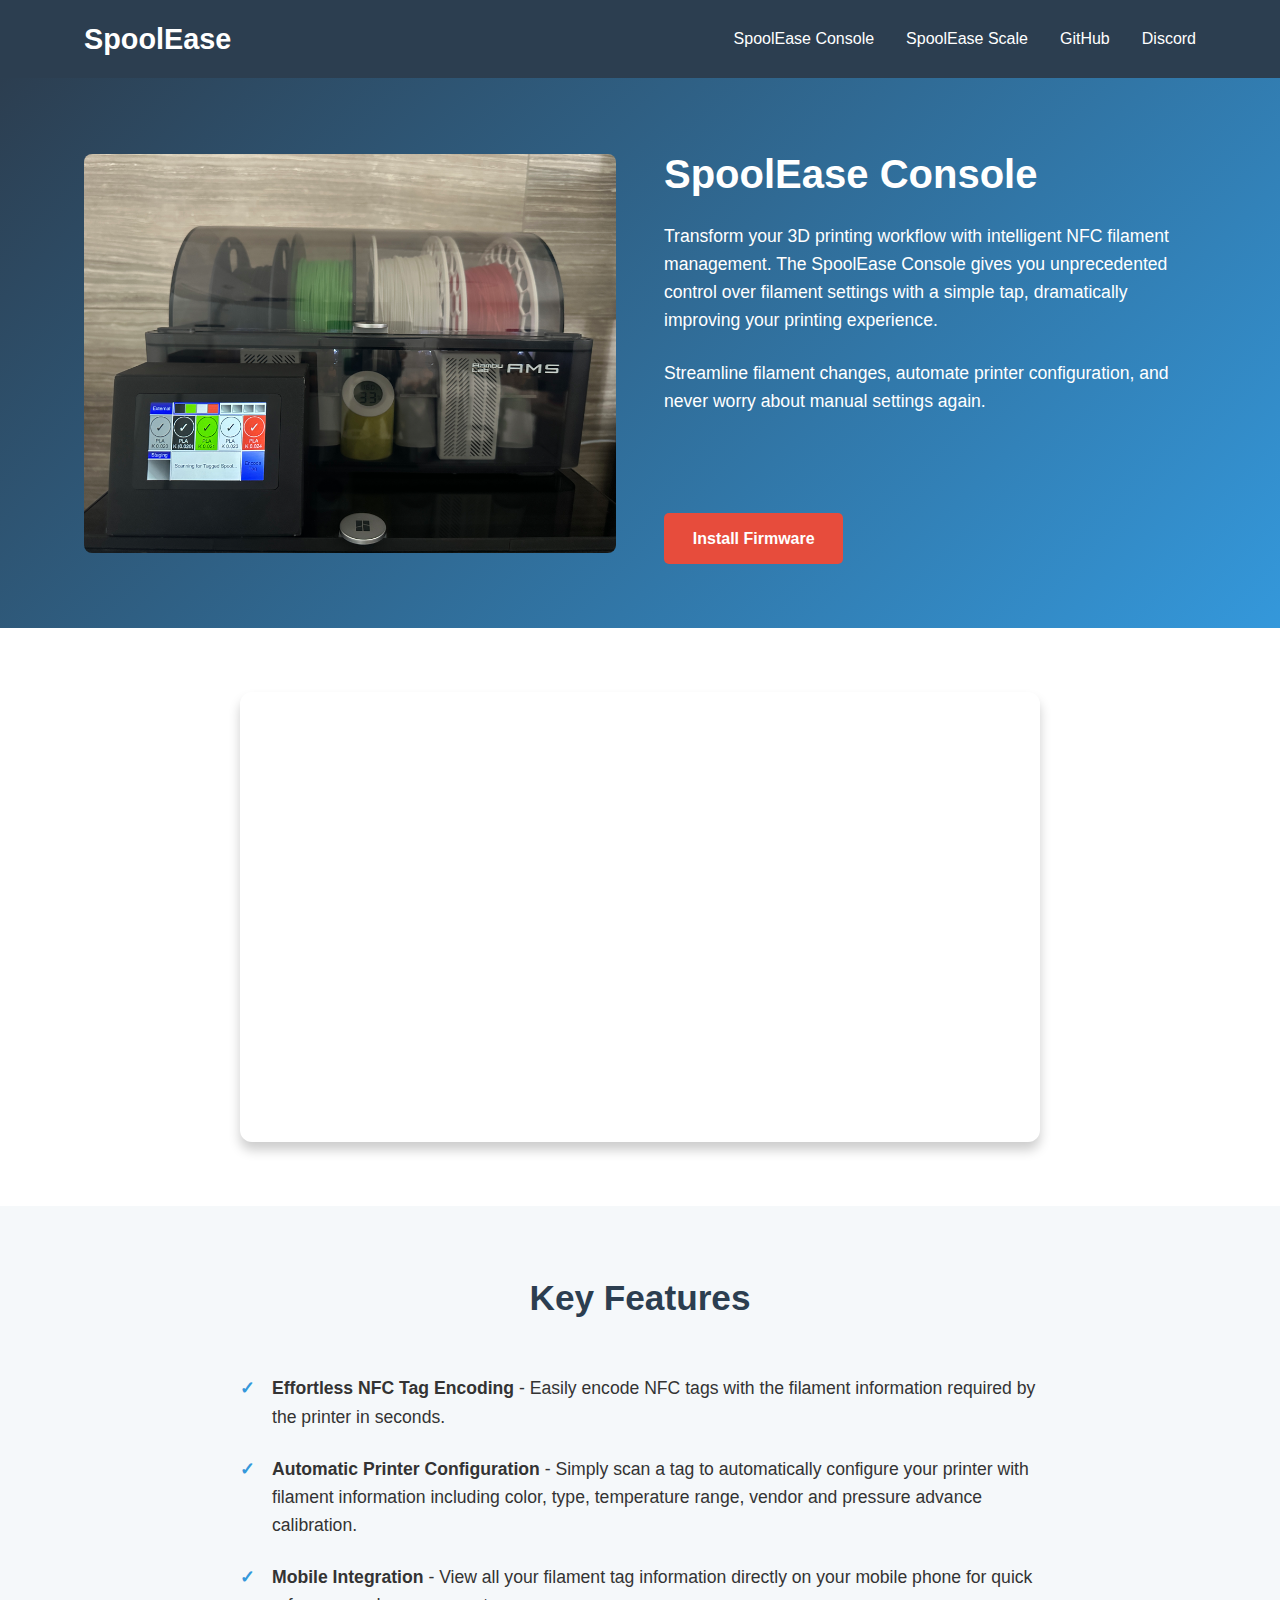
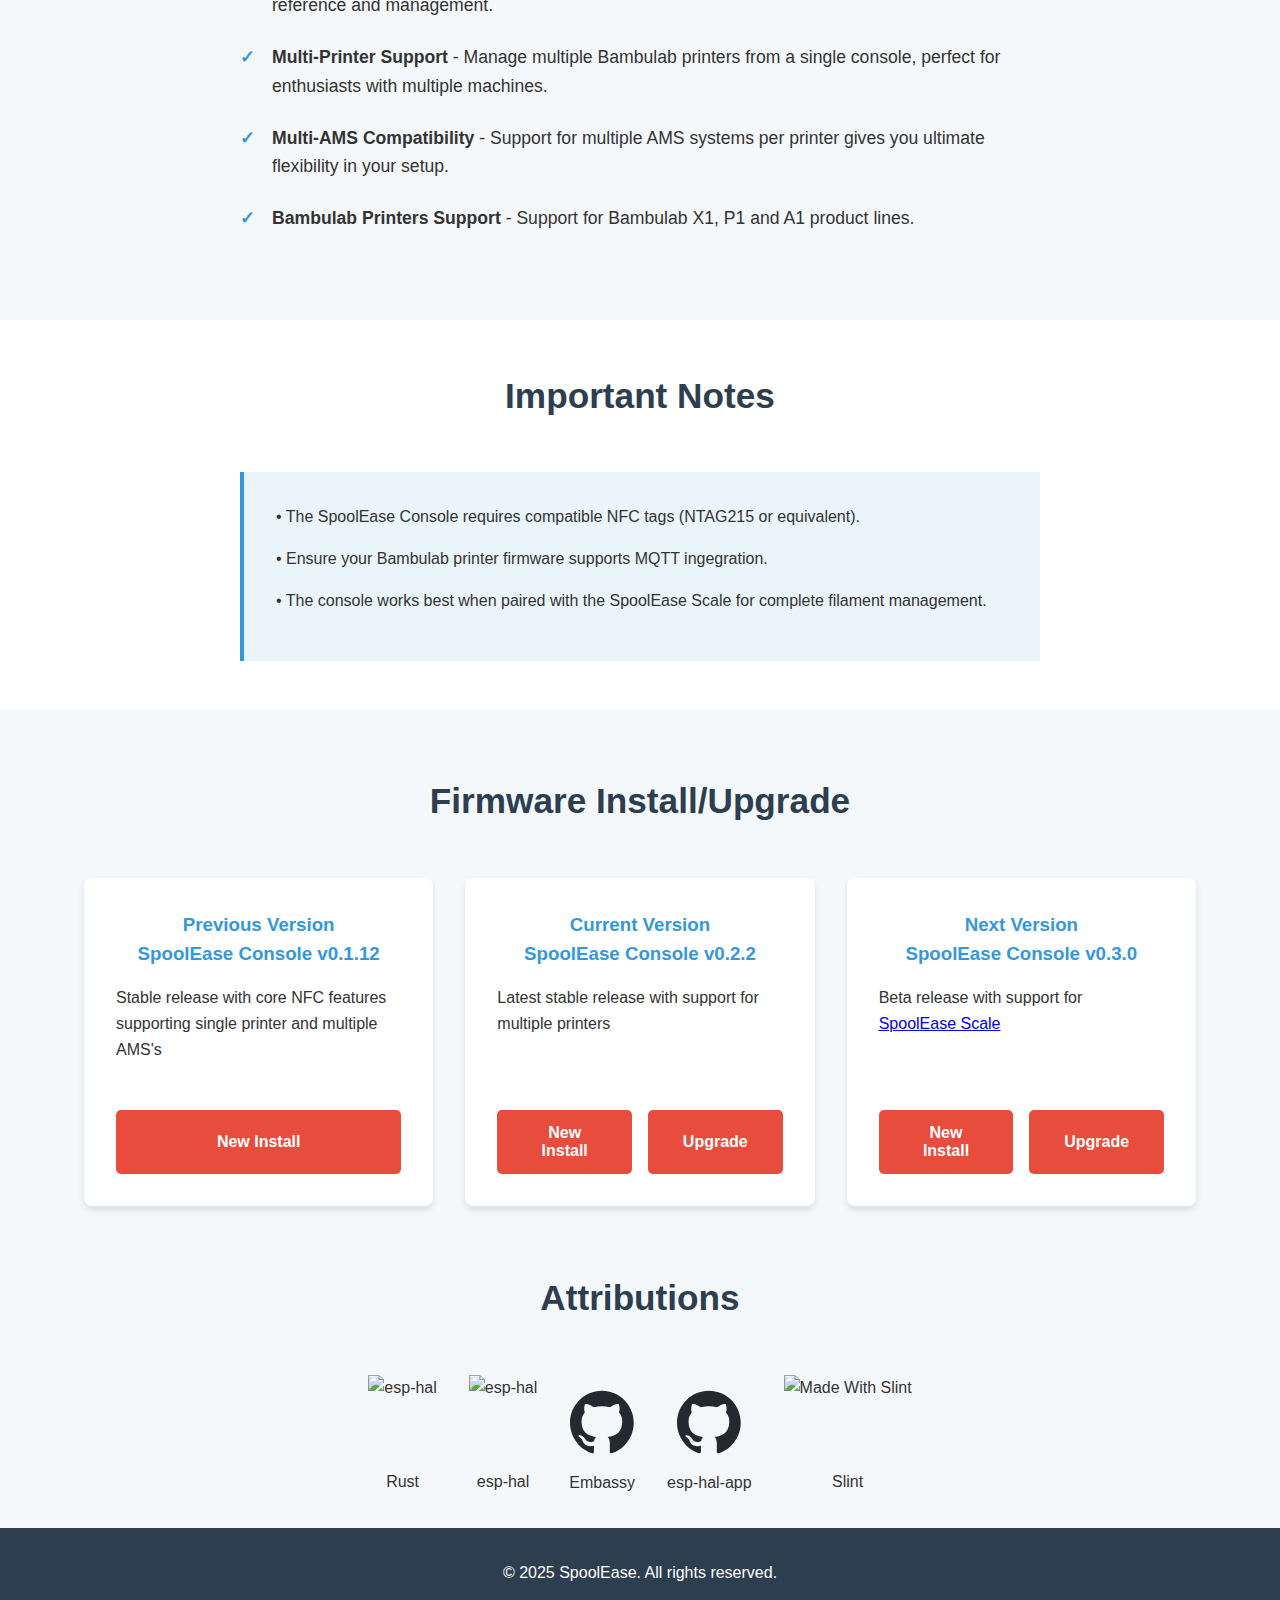
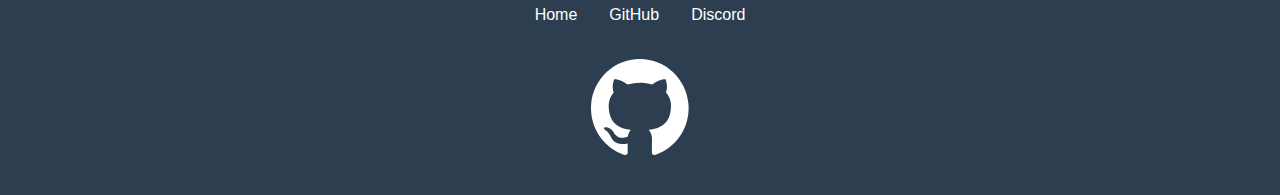
==== docs/console.html @ fec979e2 "move docs2 do docs" ====
<!doctype html>
<html lang="en">
  <head>
    <meta charset="UTF-8" />
    <meta name="viewport" content="width=device-width, initial-scale=1.0" />
    <title>SpoolEase Console - Smart NFC Filament Control</title>
    <link rel="stylesheet" href="styles.css" />
    <script
      type="module"
      src="scripts/esp-web-tools/install-button.js"
    ></script>
  </head>
  <body>
    <header>
      <div class="container">
        <nav>
          <a href="index.html" class="logo">SpoolEase</a>
          <ul class="nav-links">
            <li><a href="console.html">SpoolEase Console</a></li>
            <li><a href="scale.html">SpoolEase Scale</a></li>
            <li>
              <a href="https://github.com/yanshay/spoolease" target="_blank"
                >GitHub</a
              >
            </li>
            <li>
              <a href="https://discord.gg/6brKUCERcQ" target="_blank"
                >Discord</a
              >
            </li>
          </ul>
        </nav>
      </div>
    </header>

    <section class="product-hero">
      <div class="container">
        <div class="product-overview">
          <div class="product-image">
            <img
              src="assets/SpoolEaseConsole.jpg"
              alt="SpoolEase Console"
              width="100%"
            />
          </div>
          <div class="product-details">
            <h1>SpoolEase Console</h1>
            <p>
              Transform your 3D printing workflow with intelligent NFC filament
              management. The SpoolEase Console gives you unprecedented control
              over filament settings with a simple tap, dramatically improving
              your printing experience.
            </p>
            <p>
              Streamline filament changes, automate printer configuration, and
              never worry about manual settings again.
            </p>
            <a href="#firmware" class="btn" style="margin-top: 74px"
              >Install Firmware</a
            >
          </div>
        </div>
      </div>
    </section>

    <section class="product-video">
      <div class="container">
        <div class="video-wrapper">
          <div class="video">
            <iframe
              src="https://www.youtube.com/embed/WKIBzVbrhOg?autoplay=1&mute=1&loop=1&playlist=WKIBzVbrhOg"
              allowfullscreen
            ></iframe>
          </div>
        </div>
      </div>
    </section>

    <section class="features">
      <div class="container">
        <h2 class="section-title">Key Features</h2>
        <ul class="features-list">
          <li>
            <strong>Effortless NFC Tag Encoding</strong> - Easily encode NFC
            tags with the filament information required by the printer in
            seconds.
          </li>
          <li>
            <strong>Automatic Printer Configuration</strong> - Simply scan a tag
            to automatically configure your printer with filament information
            including color, type, temperature range, vendor and pressure
            advance calibration.
          </li>
          <li>
            <strong>Mobile Integration</strong> - View all your filament tag
            information directly on your mobile phone for quick reference and
            management.
          </li>
          <li>
            <strong>Multi-Printer Support</strong> - Manage multiple Bambulab
            printers from a single console, perfect for enthusiasts with
            multiple machines.
          </li>
          <li>
            <strong>Multi-AMS Compatibility</strong> - Support for multiple AMS
            systems per printer gives you ultimate flexibility in your setup.
          </li>
          <li>
            <strong>Bambulab Printers Support</strong> - Support for Bambulab X1, P1 and A1 product lines.
          </li>
        </ul>
      </div>
    </section>

    <section class="notes">
      <div class="container">
        <h2 class="section-title">Important Notes</h2>
        <div class="notes-content">
          <p>
            • The SpoolEase Console requires compatible NFC tags (NTAG215 or
            equivalent).
          </p>
          <p>
            • Ensure your Bambulab printer firmware supports MQTT ingegration.
          </p>
          <p>
            • The console works best when paired with the SpoolEase Scale for
            complete filament management.
          </p>
        </div>
      </div>
    </section>

    <section id="firmware" class="firmware">
      <div class="container">
        <h2 class="section-title">Firmware Install/Upgrade</h2>
        <div class="firmware-options">
          <div class="firmware-card">
            <div class="firmware-description">
              <h3>Previous Version<br/>SpoolEase Console v0.1.12</h3>
              <p>
                Stable release with core NFC features supporting single printer
                and multiple AMS's
              </p>
            </div>
            <div class="firmware-buttons">
              <esp-web-install-button
                style="grid-column: span 2"
                id="prev-new-install"
                manifest="https://raw.githubusercontent.com/yanshay/spoolease-bin/refs/heads/main/bins/web-install/manifest-new-0.1.12.json"
              >
                <button slot="activate" class="btn single-button">
                  New Install
                </button>
              </esp-web-install-button>
            </div>
          </div>
          <div class="firmware-card">
            <div class="firmware-description">
              <h3>Current Version<br/>SpoolEase Console v0.2.2</h3>
              <p>Latest stable release with support for multiple printers</p>
            </div>
            <div class="firmware-buttons">
              <esp-web-install-button
                id="curr-new-install"
                manifest="https://raw.githubusercontent.com/yanshay/spoolease-bin/refs/heads/main/bins/web-install/manifest-new-0.2.3.json"
              >
                <button slot="activate" class="btn">New Install</button>
              </esp-web-install-button>

              <esp-web-install-button
                id="curr-upgrade"
                manifest="https://raw.githubusercontent.com/yanshay/spoolease-bin/refs/heads/main/bins/web-install/manifest-upgrade-0.2.3.json"
              >
                <button slot="activate" class="btn">Upgrade</button>
              </esp-web-install-button>
            </div>
          </div>
          <div class="firmware-card">
            <div class="firmware-description">
              <h3>Next Version<br/>SpoolEase Console v0.3.0</h3>
              <p>
                Beta release with support for
                <a href="scale.html">SpoolEase Scale</a>
              </p>
            </div>
            <div class="firmware-buttons">
              <esp-web-install-button
                id="next-new-install"
                manifest="https://raw.githubusercontent.com/yanshay/spoolease-bin/refs/heads/main/bins/console/web-install/manifest-new-0.3.0.json"
              >
                <button slot="activate" class="btn">New Install</button>
              </esp-web-install-button>

              <esp-web-install-button
                id="next-upgrade"
                manifest="https://raw.githubusercontent.com/yanshay/spoolease-bin/refs/heads/main/bins/console/web-install/manifest-upgrade-0.3.0.json"
              >
                <button slot="activate" class="btn">Upgrade</button>
              </esp-web-install-button>
            </div>
          </div>
        </div>
      </div>
    </section>

    <section class="Attribution">
      <div class="container">
        <h2 class="section-title">Attributions</h2>
        <div class="partners-logos">
          <a
            href="https://www.rust-lang.org/"
            target="_blank"
            class="partner-logo"
          >
            <img
              src="https://www.rust-lang.org/static/images/rust-logo-blk.svg"
              alt="esp-hal"
            />
            <span>Rust</span>
          </a>
          <a
            href="https://github.com/esp-rs/esp-hal"
            target="_blank"
            class="partner-logo"
          >
            <img
              src="https://github.com/esp-rs/esp-hal/raw/main/resources/esp-rs.svg"
              alt="esp-hal"
            />
            <span>esp-hal</span>
          </a>
          <a
            href="https://github.com/embassy-rs/embassy"
            target="_blank"
            class="partner-logo"
          >
            <svg
              width="64"
              viewBox="0 0 98 96"
              width="98"
              height="96"
              xmlns="http://www.w3.org/2000/svg"
            >
              <path
                fill-rule="evenodd"
                clip-rule="evenodd"
                d="M48.854 0C21.839 0 0 22 0 49.217c0 21.756 13.993 40.172 33.405 46.69 2.427.49 3.316-1.059 3.316-2.362 0-1.141-.08-5.052-.08-9.127-13.59 2.934-16.42-5.867-16.42-5.867-2.184-5.704-5.42-7.17-5.42-7.17-4.448-3.015.324-3.015.324-3.015 4.934.326 7.523 5.052 7.523 5.052 4.367 7.496 11.404 5.378 14.235 4.074.404-3.178 1.699-5.378 3.074-6.6-10.839-1.141-22.243-5.378-22.243-24.283 0-5.378 1.94-9.778 5.014-13.2-.485-1.222-2.184-6.275.486-13.038 0 0 4.125-1.304 13.426 5.052a46.97 46.97 0 0 1 12.214-1.63c4.125 0 8.33.571 12.213 1.63 9.302-6.356 13.427-5.052 13.427-5.052 2.67 6.763.97 11.816.485 13.038 3.155 3.422 5.015 7.822 5.015 13.2 0 18.905-11.404 23.06-22.324 24.283 1.78 1.548 3.316 4.481 3.316 9.126 0 6.6-.08 11.897-.08 13.526 0 1.304.89 2.853 3.316 2.364 19.412-6.52 33.405-24.935 33.405-46.691C97.707 22 75.788 0 48.854 0z"
                fill="#24292f"
              />
            </svg>
            <span>Embassy</span>
          </a>
          <a
            href="https://github.com/yanshay/esp-hal-app"
            target="_blank"
            class="partner-logo"
          >
            <svg
              width="64"
              viewBox="0 0 98 96"
              width="98"
              height="96"
              xmlns="http://www.w3.org/2000/svg"
            >
              <path
                fill-rule="evenodd"
                clip-rule="evenodd"
                d="M48.854 0C21.839 0 0 22 0 49.217c0 21.756 13.993 40.172 33.405 46.69 2.427.49 3.316-1.059 3.316-2.362 0-1.141-.08-5.052-.08-9.127-13.59 2.934-16.42-5.867-16.42-5.867-2.184-5.704-5.42-7.17-5.42-7.17-4.448-3.015.324-3.015.324-3.015 4.934.326 7.523 5.052 7.523 5.052 4.367 7.496 11.404 5.378 14.235 4.074.404-3.178 1.699-5.378 3.074-6.6-10.839-1.141-22.243-5.378-22.243-24.283 0-5.378 1.94-9.778 5.014-13.2-.485-1.222-2.184-6.275.486-13.038 0 0 4.125-1.304 13.426 5.052a46.97 46.97 0 0 1 12.214-1.63c4.125 0 8.33.571 12.213 1.63 9.302-6.356 13.427-5.052 13.427-5.052 2.67 6.763.97 11.816.485 13.038 3.155 3.422 5.015 7.822 5.015 13.2 0 18.905-11.404 23.06-22.324 24.283 1.78 1.548 3.316 4.481 3.316 9.126 0 6.6-.08 11.897-.08 13.526 0 1.304.89 2.853 3.316 2.364 19.412-6.52 33.405-24.935 33.405-46.691C97.707 22 75.788 0 48.854 0z"
                fill="#24292f"
              />
            </svg>
            <span>esp-hal-app</span>
          </a>
          <a href="https://slint.dev" target="_blank" class="partner-logo">
            <img
              src="https://raw.githubusercontent.com/slint-ui/slint/refs/heads/master/logo/MadeWithSlint-logo-light.svg"
              alt="Made With Slint"
            />
            <span>Slint</span>
          </a>
        </div>
      </div>
    </section>

    <footer>
      <div class="container">
        <p>&copy; 2025 SpoolEase. All rights reserved.</p>
        <ul class="footer-links">
          <li><a href="index.html">Home</a></li>
          <li><a href="https://github.com/yanshay/spoolease" target="_blank">GitHub</a></li>
          <li>
            <a href="https://discord.gg/6brKUCERcQ" target="_blank"
              >Discord</a
            >
          </li>
        </ul>
        <a
          href="https://github.com/yanshay/spoolease"
          class="github-link"
          target="_blank"
        >
          <svg width="98" height="96" xmlns="http://www.w3.org/2000/svg">
            <path
              fill-rule="evenodd"
              clip-rule="evenodd"
              d="M48.854 0C21.839 0 0 22 0 49.217c0 21.756 13.993 40.172 33.405 46.69 2.427.49 3.316-1.059 3.316-2.362 0-1.141-.08-5.052-.08-9.127-13.59 2.934-16.42-5.867-16.42-5.867-2.184-5.704-5.42-7.17-5.42-7.17-4.448-3.015.324-3.015.324-3.015 4.934.326 7.523 5.052 7.523 5.052 4.367 7.496 11.404 5.378 14.235 4.074.404-3.178 1.699-5.378 3.074-6.6-10.839-1.141-22.243-5.378-22.243-24.283 0-5.378 1.94-9.778 5.014-13.2-.485-1.222-2.184-6.275.486-13.038 0 0 4.125-1.304 13.426 5.052a46.97 46.97 0 0 1 12.214-1.63c4.125 0 8.33.571 12.213 1.63 9.302-6.356 13.427-5.052 13.427-5.052 2.67 6.763.97 11.816.485 13.038 3.155 3.422 5.015 7.822 5.015 13.2 0 18.905-11.404 23.06-22.324 24.283 1.78 1.548 3.316 4.481 3.316 9.126 0 6.6-.08 11.897-.08 13.526 0 1.304.89 2.853 3.316 2.364 19.412-6.52 33.405-24.935 33.405-46.691C97.707 22 75.788 0 48.854 0z"
              fill="#fff"
            />
          </svg>
        </a>
      </div>
    </footer>
  </body>
</html>
---- docs/styles.css ----
:root {
        --primary-color: #3498db;
        --secondary-color: #2c3e50;
        --accent-color: #e74c3c;
        --light-bg: #f5f8fa;
        --dark-text: #333;
        --light-text: #fff;
      }

      * {
        margin: 0;
        padding: 0;
        box-sizing: border-box;
        font-family: "Segoe UI", Tahoma, Geneva, Verdana, sans-serif;
      }

      body {
        background-color: var(--light-bg);
        color: var(--dark-text);
        line-height: 1.6;
      }

      header {
        background-color: var(--secondary-color);
        color: var(--light-text);
        padding: 1rem 0;
        position: sticky;
        top: 0;
        z-index: 100;
      }

      .container {
        width: 90%;
        max-width: 1200px;
        margin: 0 auto;
        padding: 0 20px;
      }

      nav {
        display: flex;
        justify-content: space-between;
        align-items: center;
      }

      .logo {
        font-size: 1.8rem;
        font-weight: 700;
        color: var(--light-text);
        text-decoration: none;
      }

      .nav-links {
        display: flex;
        list-style: none;
      }

      .nav-links li {
        margin-left: 2rem;
      }

      .nav-links a {
        color: var(--light-text);
        text-decoration: none;
        font-weight: 500;
        transition: all 0.3s ease;
      }

      .nav-links a:hover {
        color: var(--primary-color);
      }

      .product-hero {
        padding: 4rem 0;
        background: linear-gradient(
          135deg,
          var(--secondary-color),
          var(--primary-color)
        );
        color: var(--light-text);
      }

      .product-overview {
        display: grid;
        grid-template-columns: 1fr 1fr;
        align-items: center;
        gap: 3rem;
      }

      .product-image {
        width: 100%;
        overflow: hidden;
      }

      .product-image img {
        width: 100%;
        display: block;
        border-radius: 8px; /* needed if image not clipped by parent */
      }

      .product-details h1 {
        font-size: 2.5rem;
        margin-bottom: 1rem;
      }

      .product-details p {
        margin-bottom: 1.5rem;
        font-size: 1.1rem;
      }

      .btn {
        display: inline-block;
        background-color: var(--accent-color);
        color: var(--light-text);
        padding: 0.8rem 1.8rem;
        text-decoration: none;
        border-radius: 5px;
        font-weight: 600;
        transition: all 0.3s ease;
        border: none;
        cursor: pointer;
        font-size: 1rem;
      }

      .btn:hover {
        background-color: #c0392b;
        transform: translateY(-2px);
      }

      .product-video {
        padding: 4rem 0;
        background-color: #fff;
      }

      .video-container {
        max-width: 800px;
        margin: 0 auto;
        box-shadow: 0 10px 20px rgba(0, 0, 0, 0.1);
        border-radius: 8px;
        overflow: hidden;
      }
      .video-wrapper {
        width: 80%;
        margin: 0 auto;
        max-width: 800px;
      }

      .video {
        box-shadow: 0 8px 12px rgba(0, 0, 0, 0.2);
        border-radius: 12px;
        overflow: hidden;
        position: relative;
        width: 100%;
        padding-top: 56.25%; /* 16:9 aspect ratio */
      }
      .video iframe {
        position: absolute;
        top: 0;
        left: 0;
        width: 100%;
        height: 100%;
        border: 0;
      }

      .video-placeholder {
        width: 100%;
        height: 450px;
        background-color: #ddd;
        display: flex;
        justify-content: center;
        align-items: center;
        color: var(--secondary-color);
        font-size: 1.2rem;
      }

      .features {
        padding: 4rem 0;
      }

      .section-title {
        text-align: center;
        margin-bottom: 3rem;
        font-size: 2.2rem;
        color: var(--secondary-color);
      }

      .features-list {
        list-style: none;
        max-width: 800px;
        margin: 0 auto;
      }

      .features-list li {
        margin-bottom: 1.5rem;
        padding-left: 2rem;
        position: relative;
        font-size: 1.1rem;
      }

      .features-list li::before {
        content: "✓";
        position: absolute;
        left: 0;
        color: var(--primary-color);
        font-weight: bold;
      }

      .notes {
        padding: 3rem 0;
        background-color: #fff;
      }

      .notes-content {
        max-width: 800px;
        margin: 0 auto;
        padding: 2rem;
        border-left: 4px solid var(--primary-color);
        background-color: rgba(52, 152, 219, 0.1);
      }

      .notes-content p {
        margin-bottom: 1rem;
      }

      .firmware {
        padding: 4rem 0;
      }

      .firmware-options {
        display: grid;
        grid-template-columns: repeat(auto-fill, minmax(300px, 1fr));
        gap: 2rem;
      }

      .firmware-card {
        display: flex;
        flex-direction: column;
        justify-content: space-between;
        background-color: white;
        border-radius: 8px;
        padding: 2rem;
        box-shadow: 0 4px 6px rgba(0, 0, 0, 0.1);
      }

      .firmware-card h3 {
        color: var(--primary-color);
        margin-bottom: 1rem;
        text-align: center;
      }

      .firmware-buttons {
        display: grid;
        grid-template-columns: 1fr 1fr;
        gap: 1rem;
        margin-top: 1.5rem;
      }

      .firmware-buttons .btn {
        min-height: 4rem;
        width: 100%;
        text-align: center;
      }

      .single-button {
        min-height: 4rem;
        display: block;
        width: 100%;
        margin-top: 1.5rem;
        grid-column: span 2;
      }

      .technology-partners {
        padding: 3rem 0;
        background-color: white;
      }

      .partners-logos {
        display: flex;
        justify-content: center;
        align-items: center;
        gap: 2rem;
        flex-wrap: wrap;
        margin-top: 2rem;
        padding-bottom: 2rem;
      }

      .partner-logo {
        display: flex;
        flex-direction: column;
        align-items: center;
        text-decoration: none;
        color: var(--dark-text);
        transition: transform 0.3s ease;
      }

      .partner-logo:hover {
        transform: translateY(-5px);
      }

      .partner-logo img {
        // width: 64px;
        height: 86px;
        margin-bottom: 0.5rem;
      }

      footer {
        background-color: var(--secondary-color);
        color: var(--light-text);
        padding: 2rem 0;
        text-align: center;
      }

      .footer-links {
        display: flex;
        justify-content: center;
        list-style: none;
        margin: 1rem 0;
      }

      .footer-links li {
        margin: 0 1rem;
      }

      .footer-links a {
        color: var(--light-text);
        text-decoration: none;
      }

      .footer-links a:hover {
        color: var(--primary-color);
      }

      .github-link {
        display: inline-block;
        margin-top: 1rem;
      }

      .github-link img {
        width: 32px;
        height: 32px;
        transition: transform 0.3s ease;
      }

      .github-link:hover img {
        transform: scale(1.1);
      }
      /*
      button a {
        text-decoration: none; 
        color: inherit;
        display: block; 
        width: 100%; 
        height: 100%;
      } */

      @media (max-width: 768px) {
        .product-overview {
          grid-template-columns: 1fr;
        }

        .nav-links {
          display: none;
        }

        .firmware-buttons {
          grid-template-columns: 1fr;
        }
      }
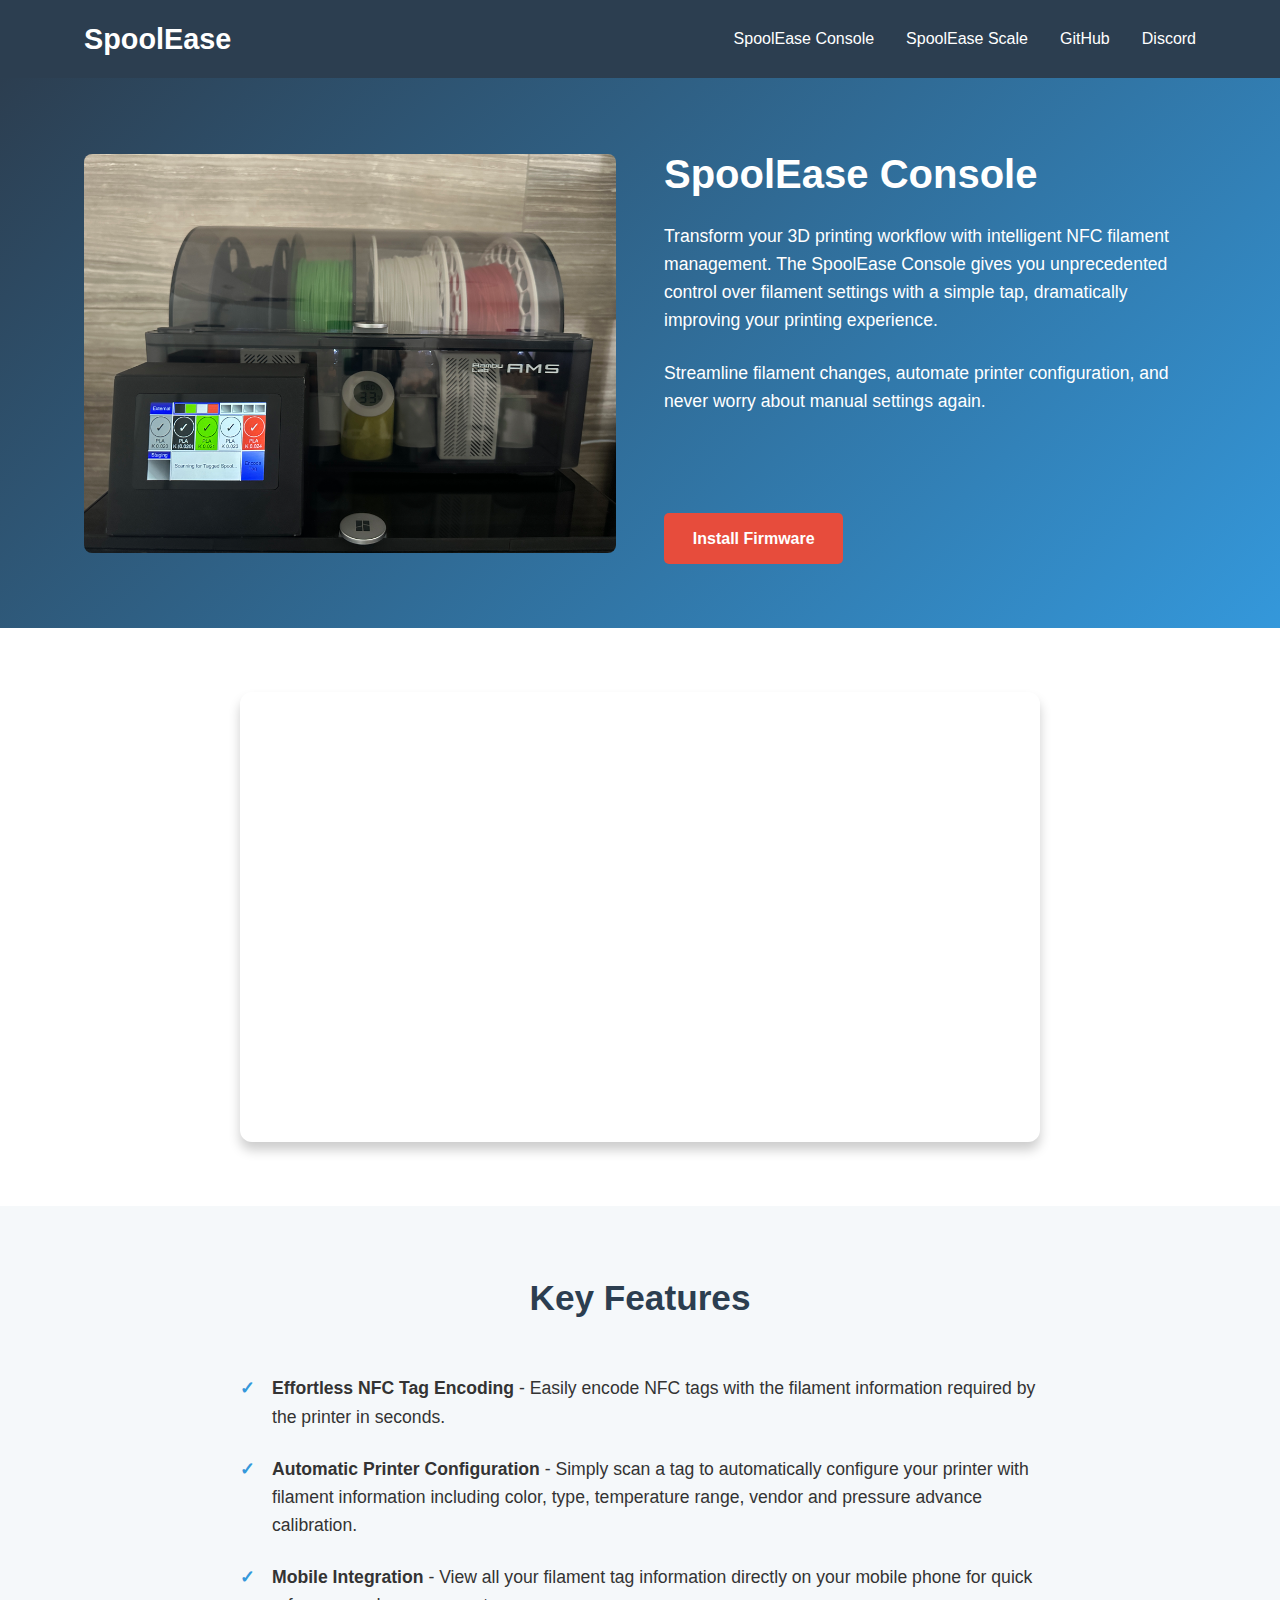
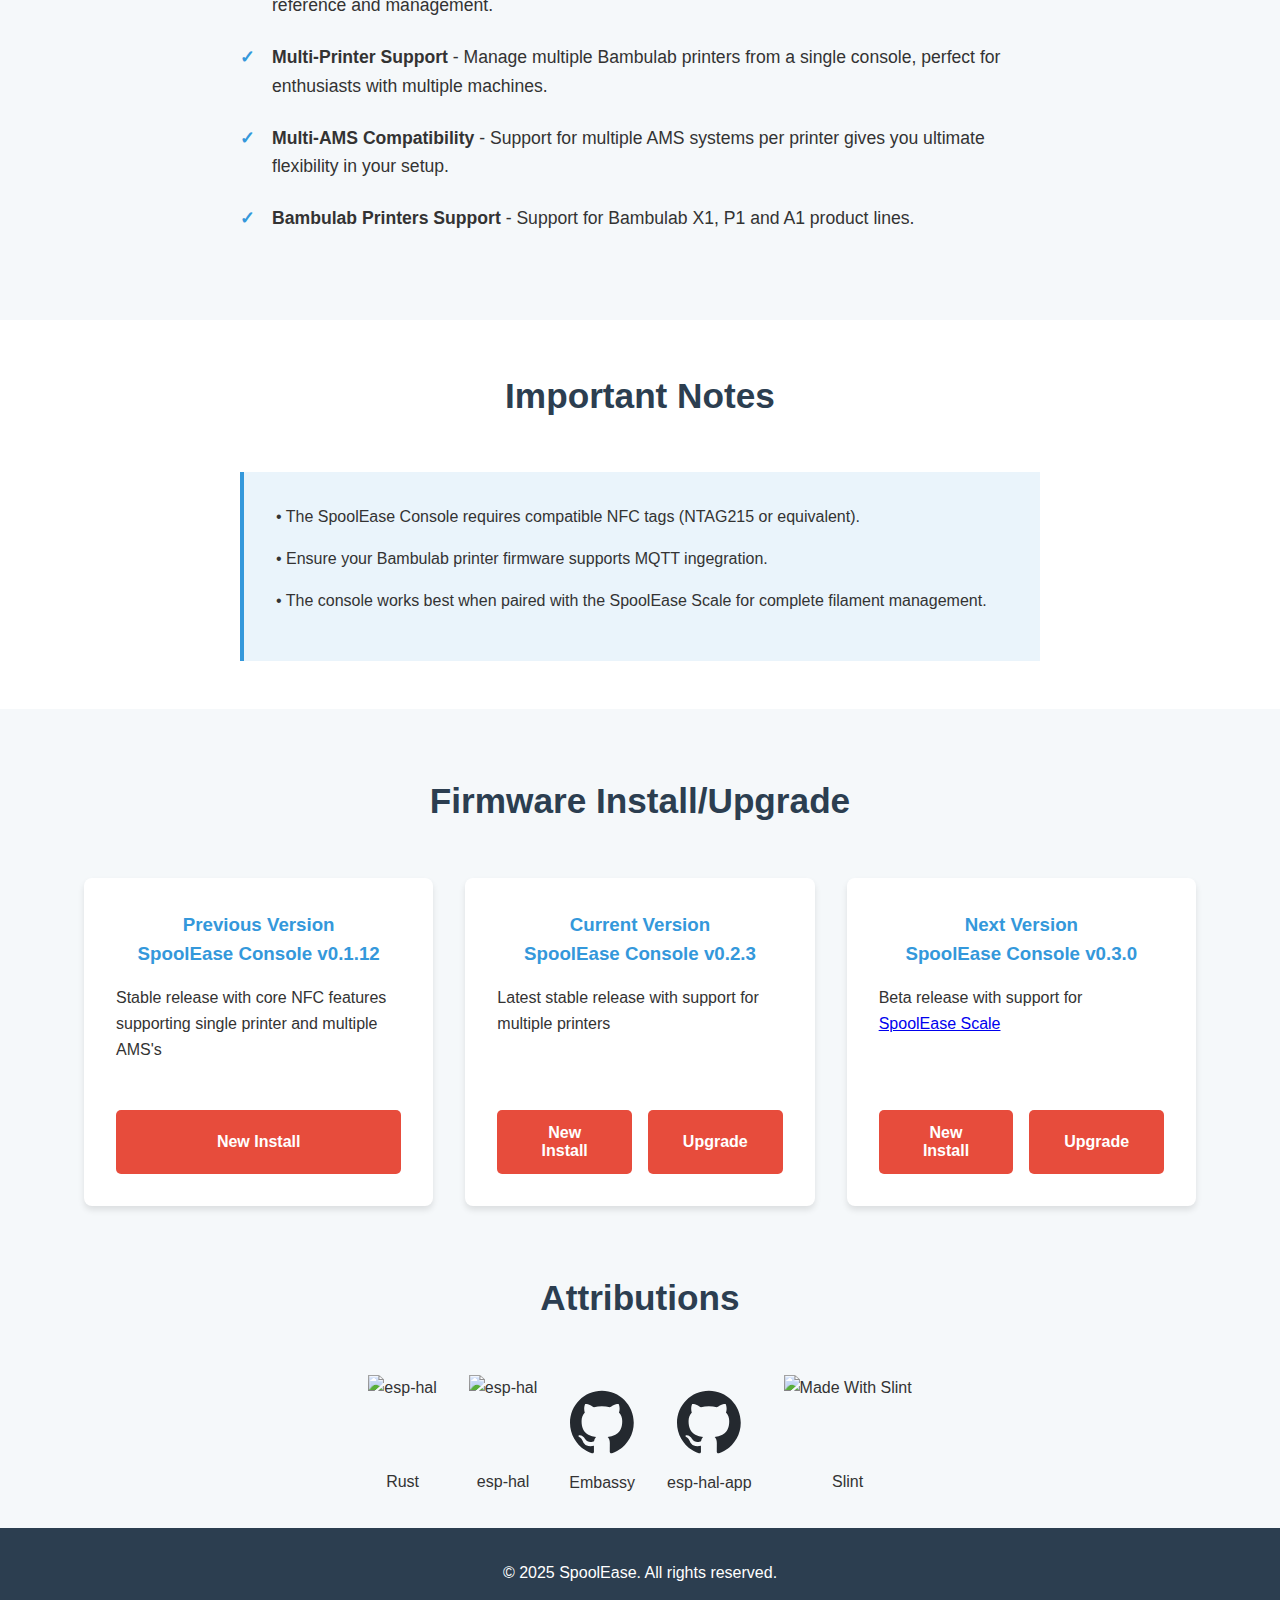
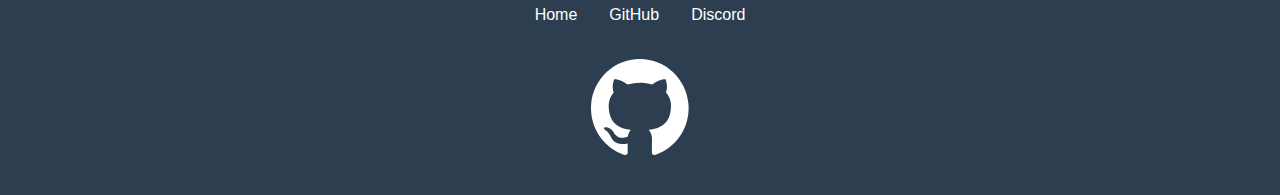
==== commit 1d63d399: "update console to show 0.2.3" ====
--- a/docs/console.html
+++ b/docs/console.html
@@ -157,7 +157,7 @@
           </div>
           <div class="firmware-card">
             <div class="firmware-description">
-              <h3>Current Version<br/>SpoolEase Console v0.2.2</h3>
+              <h3>Current Version<br/>SpoolEase Console v0.2.3</h3>
               <p>Latest stable release with support for multiple printers</p>
             </div>
             <div class="firmware-buttons">
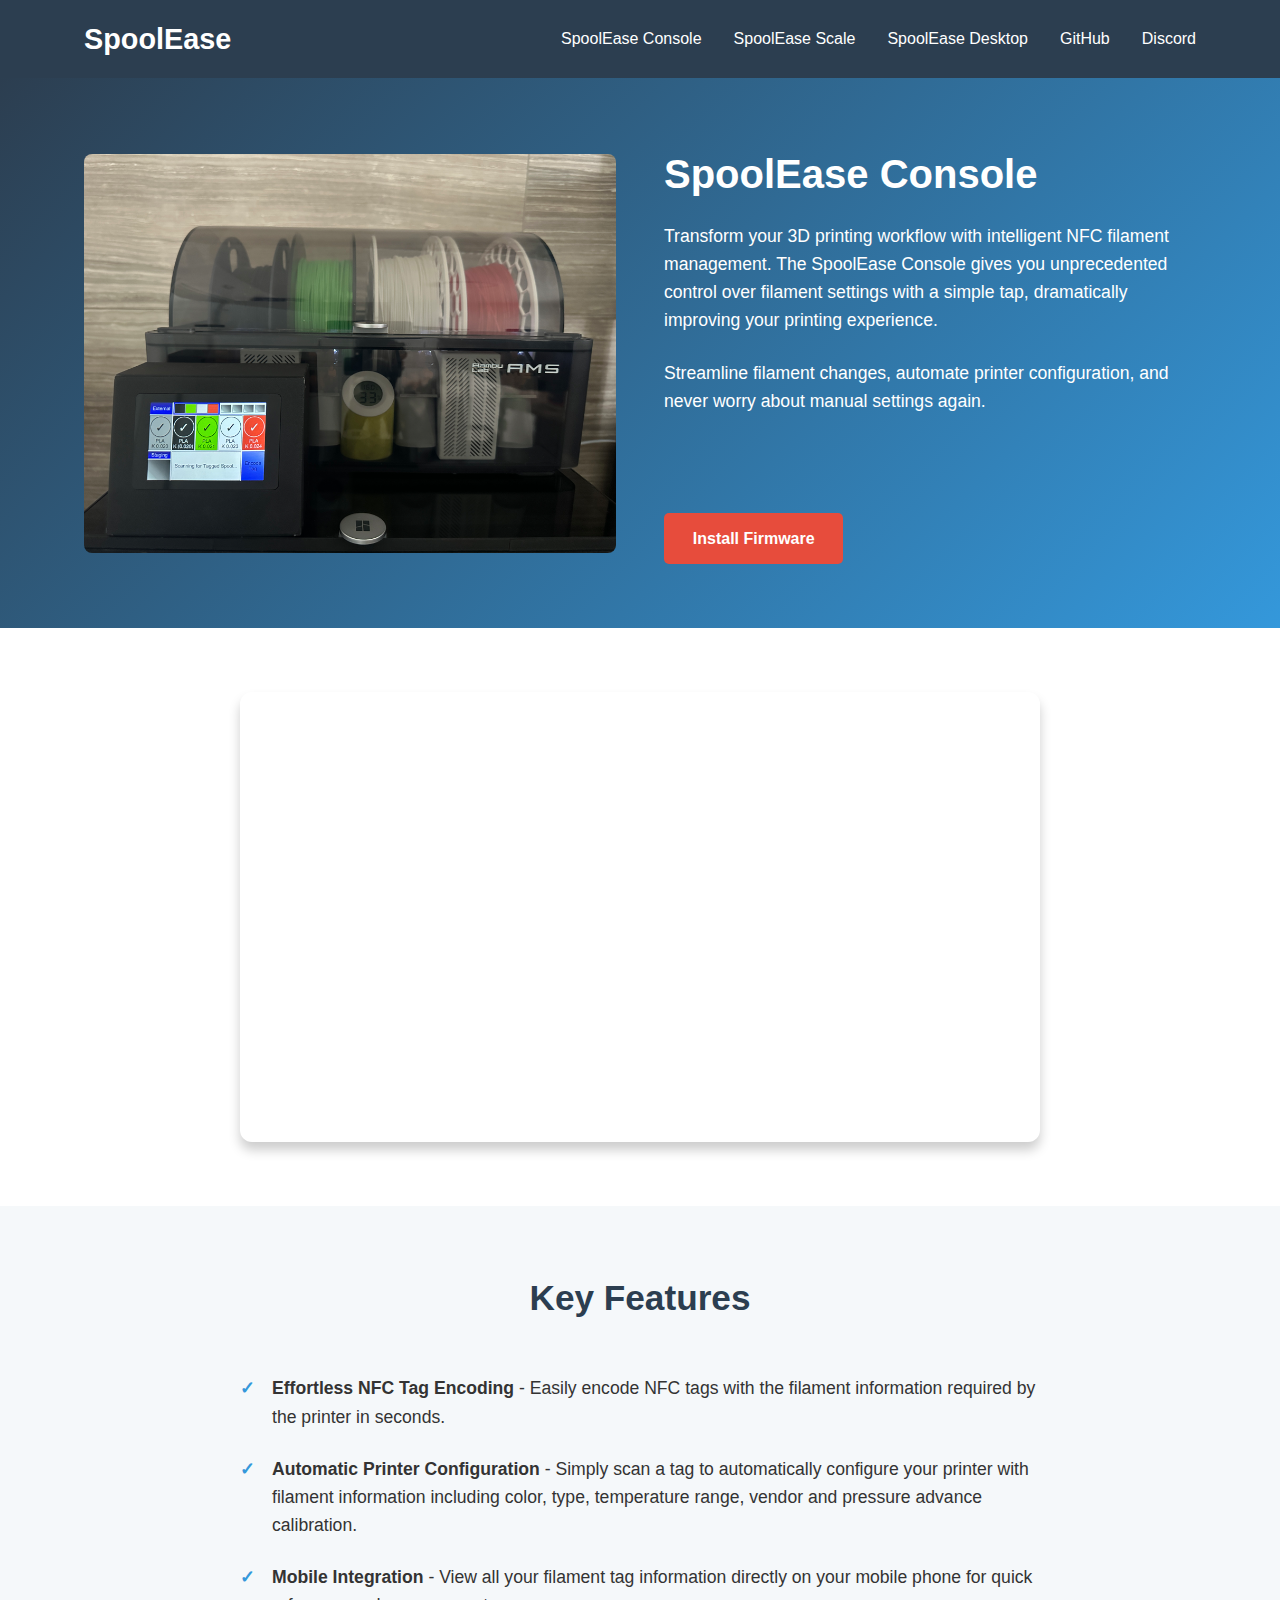
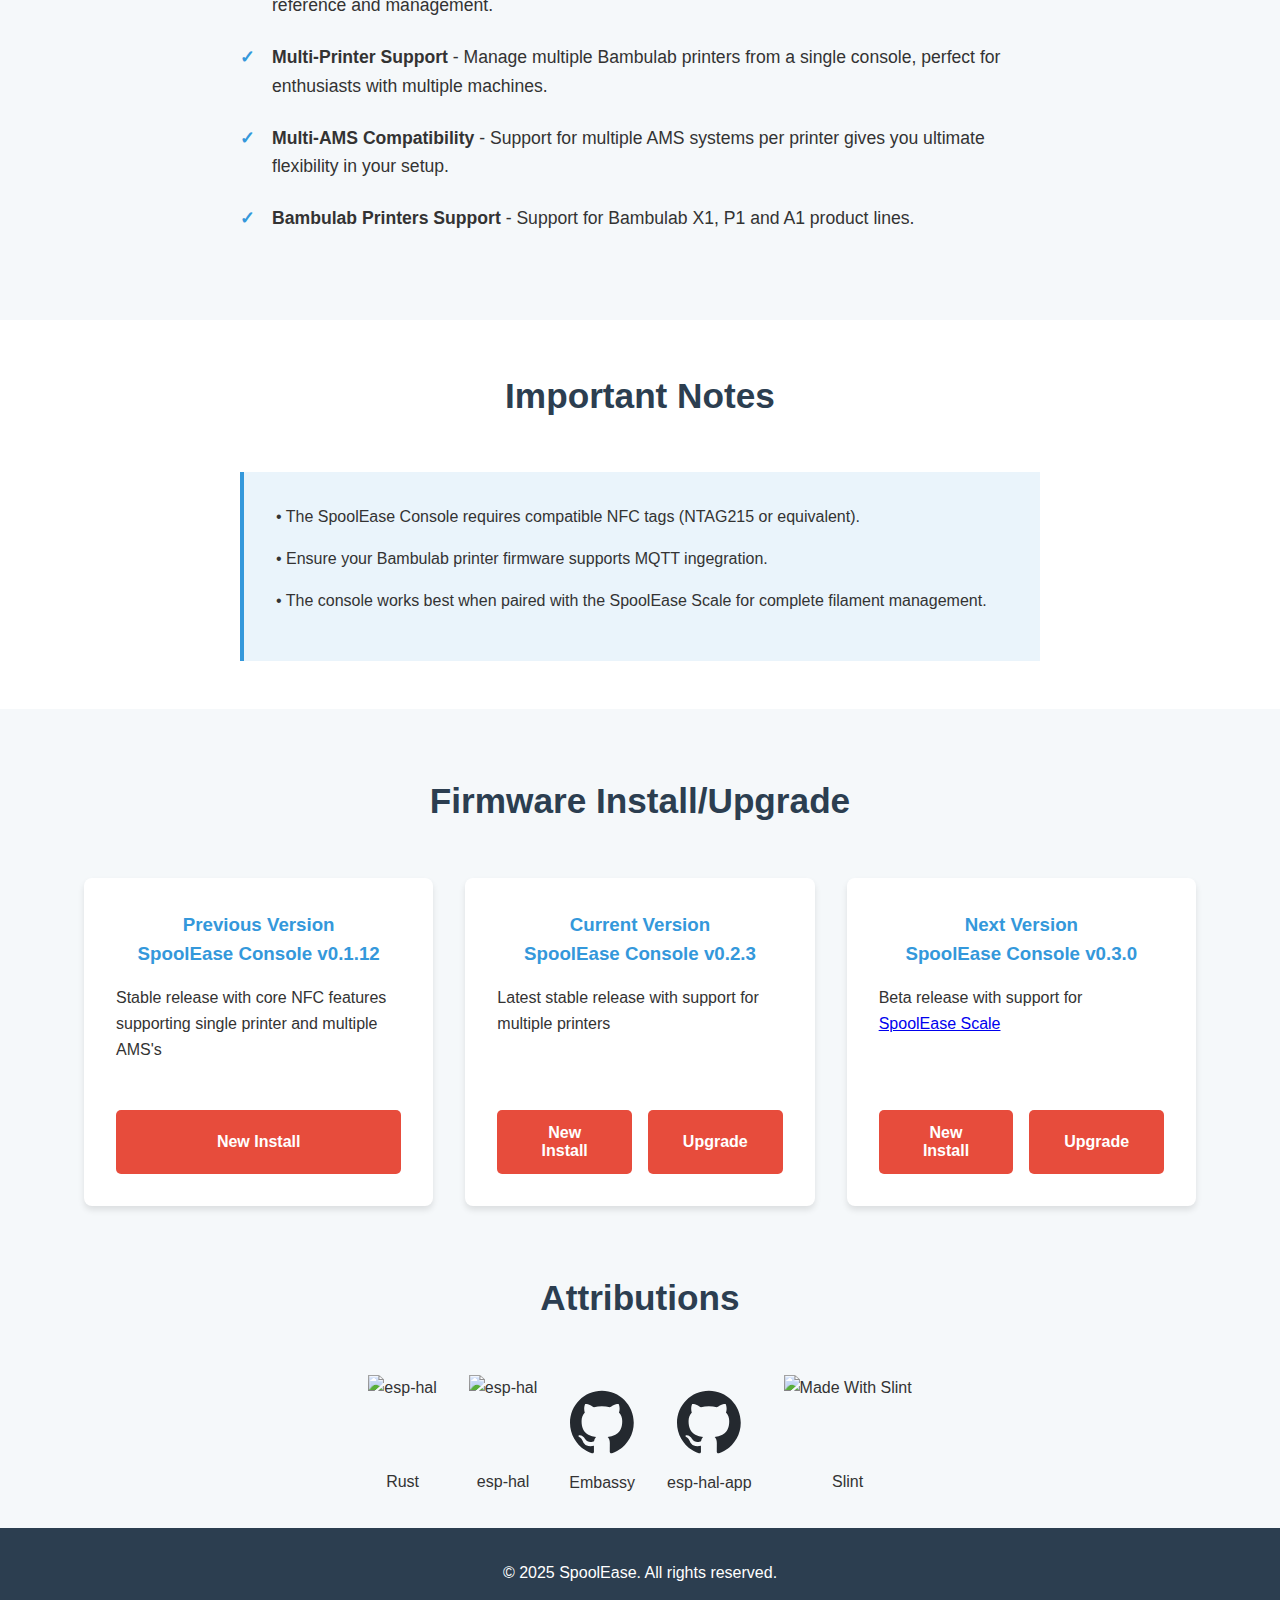
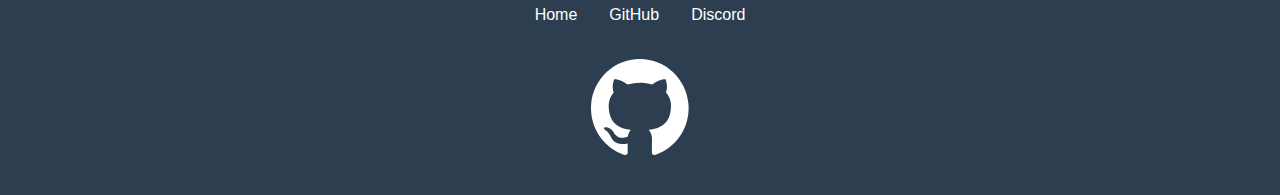
==== commit 6657ee16: "fix header in index.html and add there link to desktop" ====
--- a/docs/console.html
+++ b/docs/console.html
@@ -18,6 +18,13 @@
           <ul class="nav-links">
             <li><a href="console.html">SpoolEase Console</a></li>
             <li><a href="scale.html">SpoolEase Scale</a></li>
+            <li>
+              <a
+                target="_blank"
+                href="https://github.com/yanshay/SpoolEase/releases/tag/SpoolEase-Desktop-r0.1.0"
+                >SpoolEase Desktop</a
+              >
+            </li>
             <li>
               <a href="https://github.com/yanshay/spoolease" target="_blank"
                 >GitHub</a
@@ -106,7 +113,8 @@
             systems per printer gives you ultimate flexibility in your setup.
           </li>
           <li>
-            <strong>Bambulab Printers Support</strong> - Support for Bambulab X1, P1 and A1 product lines.
+            <strong>Bambulab Printers Support</strong> - Support for Bambulab
+            X1, P1 and A1 product lines.
           </li>
         </ul>
       </div>
@@ -137,7 +145,7 @@
         <div class="firmware-options">
           <div class="firmware-card">
             <div class="firmware-description">
-              <h3>Previous Version<br/>SpoolEase Console v0.1.12</h3>
+              <h3>Previous Version<br />SpoolEase Console v0.1.12</h3>
               <p>
                 Stable release with core NFC features supporting single printer
                 and multiple AMS's
@@ -157,7 +165,7 @@
           </div>
           <div class="firmware-card">
             <div class="firmware-description">
-              <h3>Current Version<br/>SpoolEase Console v0.2.3</h3>
+              <h3>Current Version<br />SpoolEase Console v0.2.3</h3>
               <p>Latest stable release with support for multiple printers</p>
             </div>
             <div class="firmware-buttons">
@@ -178,7 +186,7 @@
           </div>
           <div class="firmware-card">
             <div class="firmware-description">
-              <h3>Next Version<br/>SpoolEase Console v0.3.0</h3>
+              <h3>Next Version<br />SpoolEase Console v0.3.0</h3>
               <p>
                 Beta release with support for
                 <a href="scale.html">SpoolEase Scale</a>
@@ -288,11 +296,13 @@
         <p>&copy; 2025 SpoolEase. All rights reserved.</p>
         <ul class="footer-links">
           <li><a href="index.html">Home</a></li>
-          <li><a href="https://github.com/yanshay/spoolease" target="_blank">GitHub</a></li>
-          <li>
-            <a href="https://discord.gg/6brKUCERcQ" target="_blank"
-              >Discord</a
+          <li>
+            <a href="https://github.com/yanshay/spoolease" target="_blank"
+              >GitHub</a
             >
+          </li>
+          <li>
+            <a href="https://discord.gg/6brKUCERcQ" target="_blank">Discord</a>
           </li>
         </ul>
         <a
